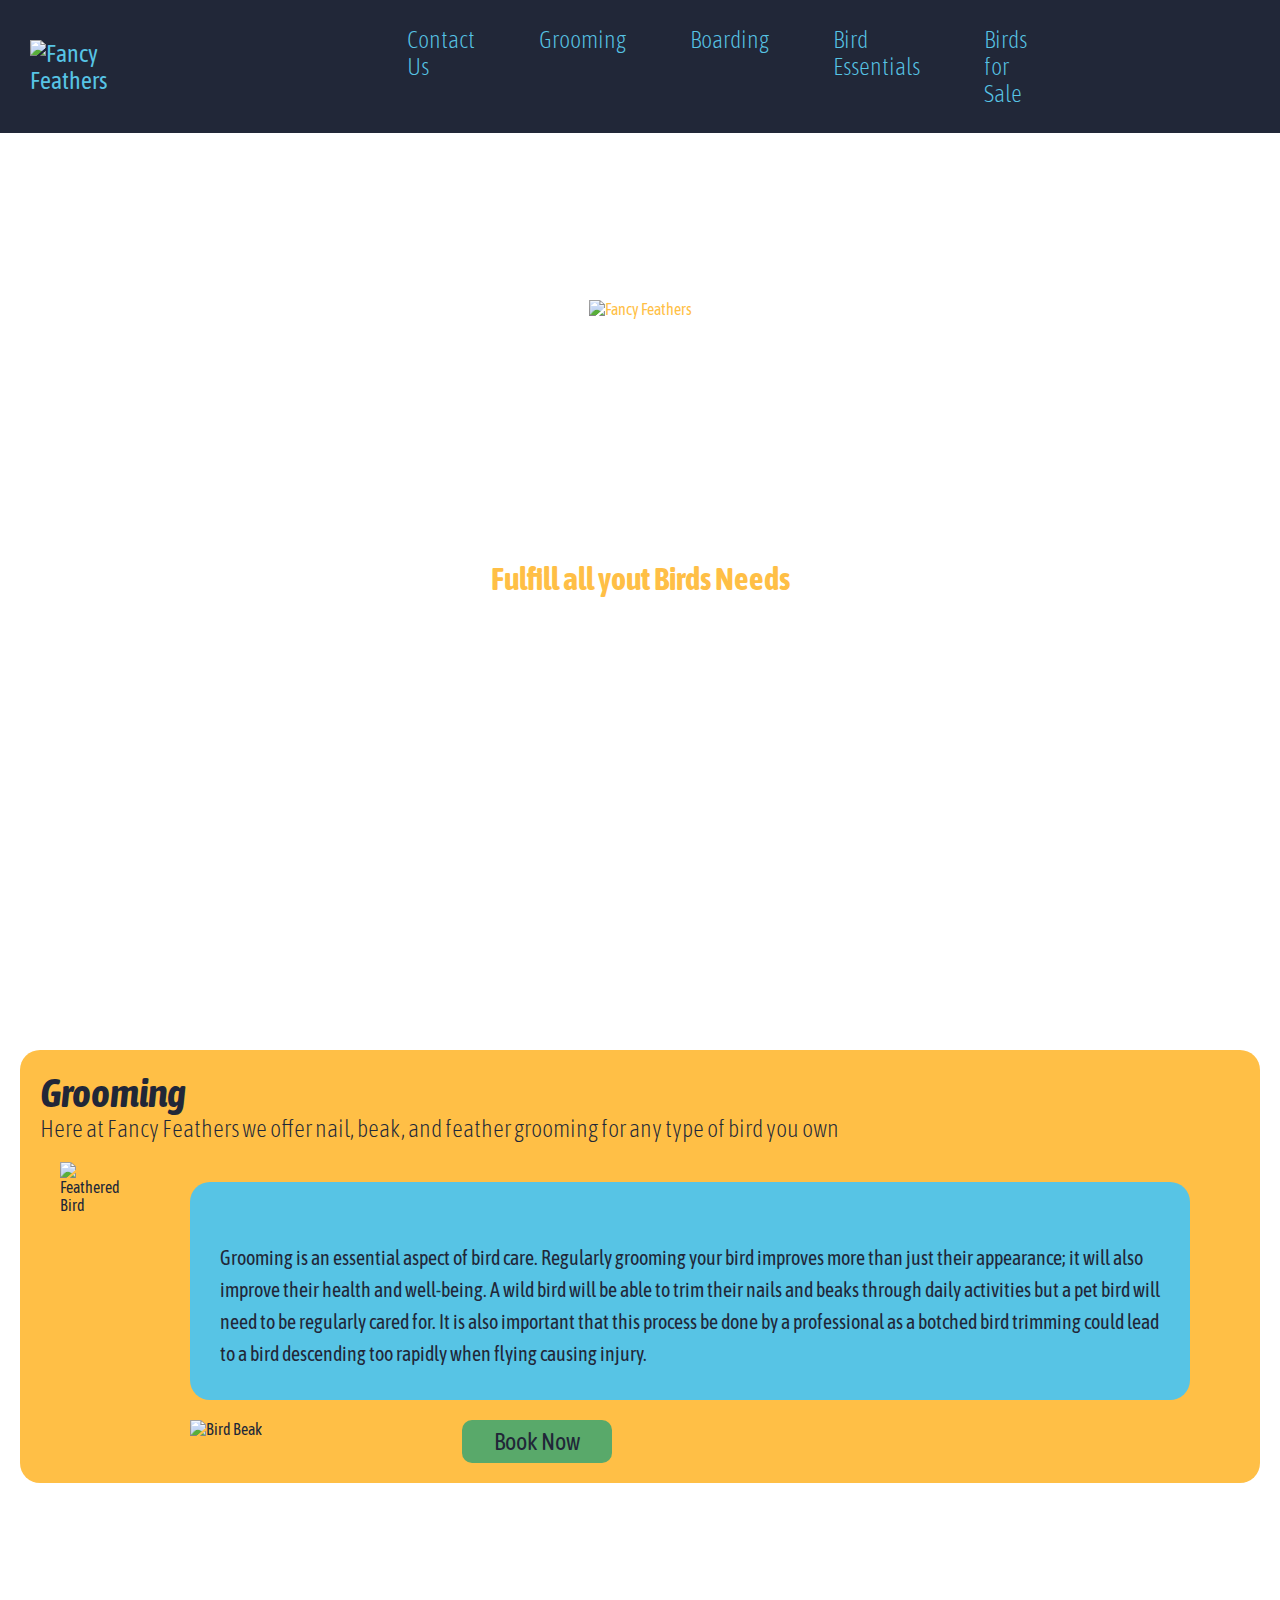
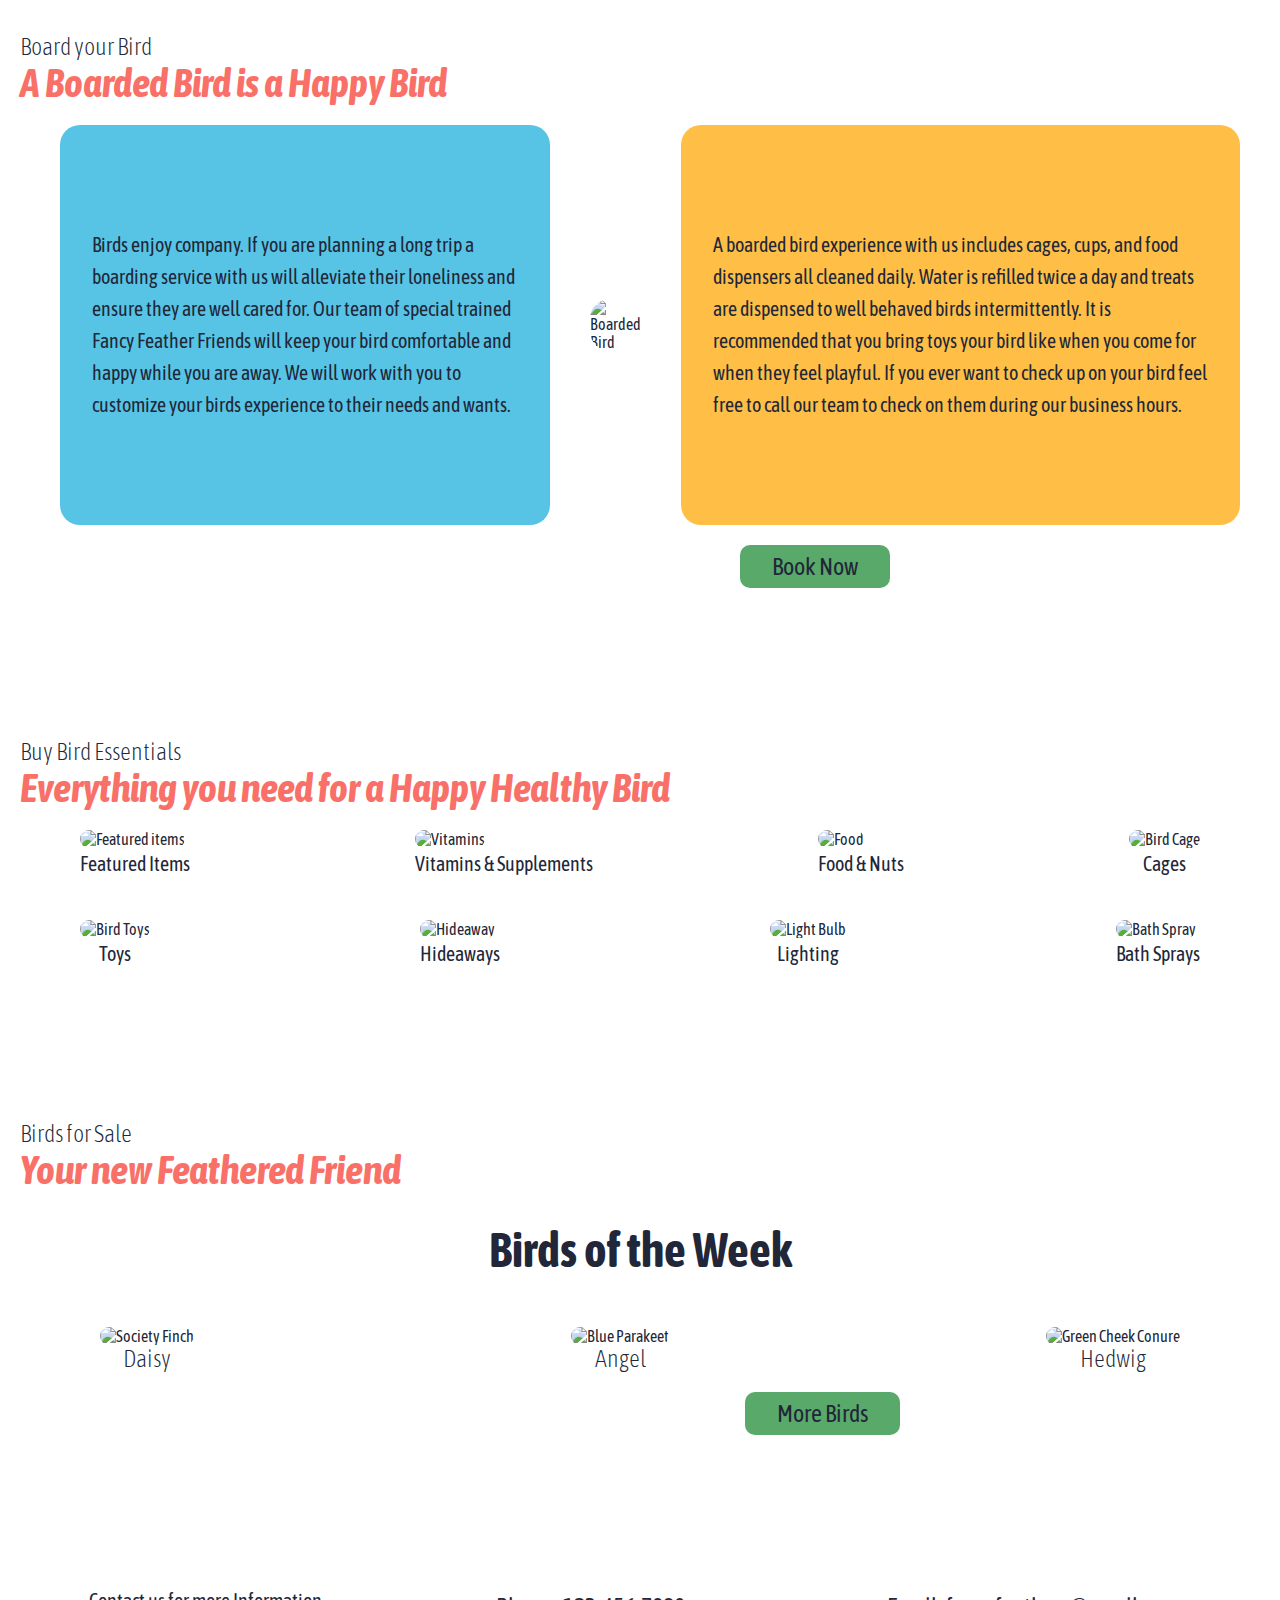
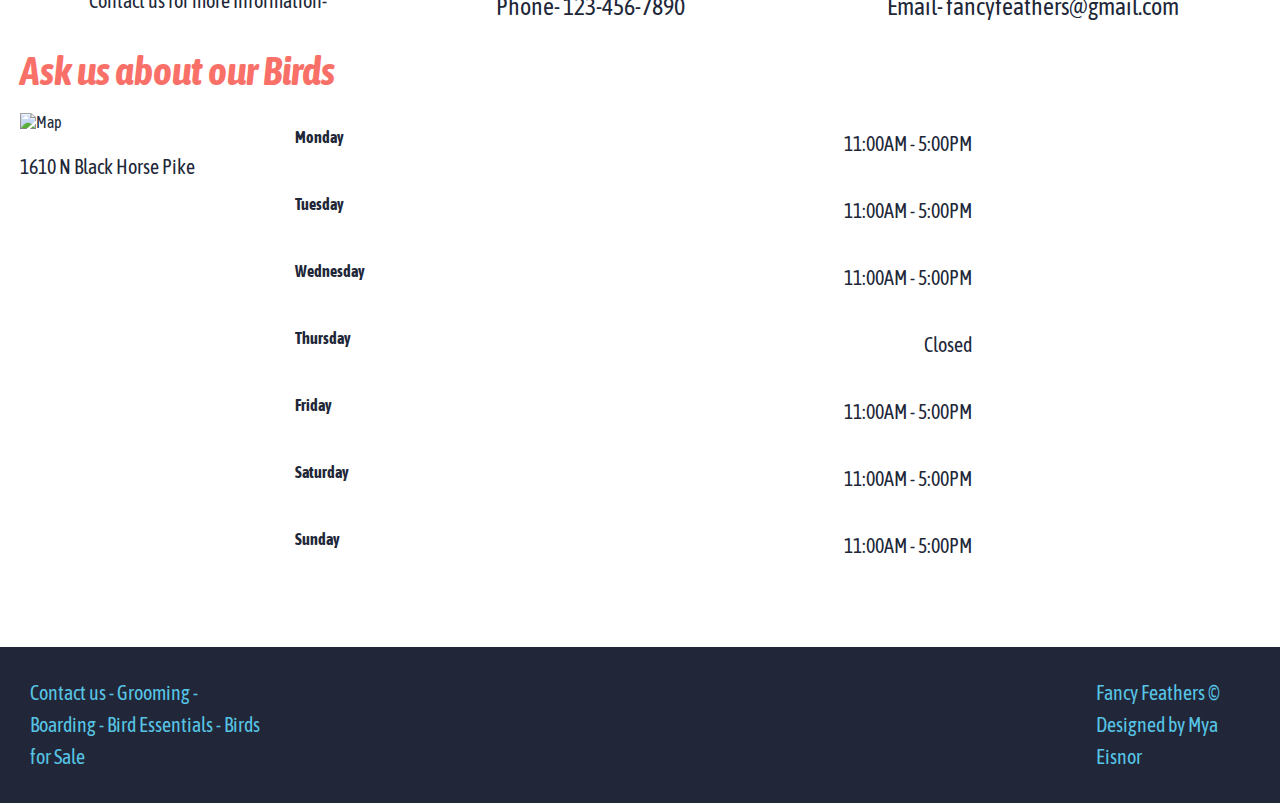
==== index.html @ 753214a5 "Uploading files" ====
<!DOCTYPE html>
<html>
    <head>
        <title>Fancy Feathers</title>
        <link rel="stylesheet" href="style.css">
        <link rel="preconnect" href="https://fonts.googleapis.com">
    <link rel="preconnect" href="https://fonts.gstatic.com" crossorigin>
    <link href="https://fonts.googleapis.com/css2?family=Asap+Condensed:ital,wght@0,200;0,300;0,400;0,500;0,600;0,700;0,800;0,900;1,200;1,300;1,400;1,500;1,600;1,700;1,800;1,900&display=swap" rel="stylesheet">
    </head>
    <body>
        <nav id="desktop">
            <a href="index.html"><img src="assets/logo.svg" alt="Fancy Feathers"></a>
                <div>
                    <ul>
                        <li><a href="contactus.html">Contact Us</a></li>
                        <li><a href="groomingservices.html">Grooming</a></li>
                        <li><a href="boarding.html">Boarding</a></li>
                        <li><a href="essentials.html">Bird Essentials</a></li>
                        <li><a href="birdsforsale.html">Birds for Sale</a></li>
                    </ul>
                </div>
        </nav>

        <!--Hero Image-->
        <div id="heroimage">
            
                <img src="assets/logo.svg" alt="Fancy Feathers">
            
            <h1>Fulfill all yout Birds Needs</h1>
        </div>

        <div class="grooming">

            <!--Grooming-->
            <div>
                <h2>Grooming</h2>
                <h3>Here at Fancy Feathers we offer nail, beak, and feather grooming for any type of bird you own </h3>
            </div>
            <div id="grooming" class="two-col">
                <div class="feathers">
                    <img src="assets/feathers.png" alt="Feathered Bird">
                </div>
                <div>
                    <div class="text">
                        <p>Grooming is an essential aspect of bird care. Regularly grooming your bird improves more than just their appearance; it will also improve their health and well-being. A wild bird will be able to trim their nails and beaks through daily activities but a pet bird will need to be regularly cared for. It is also important that this process be done by a professional as a botched bird trimming could lead to a bird descending too rapidly when flying causing injury.</p>
                    </div>
                    <div class="button">
                        <div class="beak">
                            <img src="assets/beak.png" alt="Bird Beak">
                        </div>
                        <div>
                            <a class="btn" href="groomingservices.html">Book Now</a>
                        </div>
                    </div>
                </div>
            </div>
        </div>

        <!--Board Your Bird-->
        <div class="board">
            
                <h3>Board your Bird</h3>
                <h2>A Boarded Bird is a Happy Bird</h2>
            
            <div id="boarding" class="three-col">
                <div class="company">
                    <p>Birds enjoy company. If you are planning a long trip a boarding service with us will alleviate their loneliness and ensure they are well cared for. Our team of special trained Fancy Feather Friends will keep your bird comfortable and happy while you are away. We will work with you to customize your birds experience to their needs and wants.</p>
                </div>
                <div>
                    <img src="assets/boarding6.png" alt="Boarded Bird">
                </div>
                <div class="experience">
                    <p>A boarded bird experience with us includes cages, cups, and food dispensers all cleaned daily. Water is refilled twice a day and treats are dispensed to well behaved birds intermittently. It is recommended that you bring toys your bird like when you come for when they feel playful. If you ever want to check up on your bird feel free to call our team to check on them during our business hours.</p>
                </div>
            </div>
            <div>
                <a class="btn" href="boarding.html">Book Now</a>
            </div>
        </div>

        <!--Buy Bird Essentials-->
        <div class="essentials">
            <div>
                <h3>Buy Bird Essentials</h3>
                <h2>Everything you need for a Happy Healthy Bird</h2>
            </div>
            <div id="shop" class="two-row">
                <div class="one">
                    <div>
                        <img src="assets/featured.png" alt="Featured items">
                        <p>Featured Items</p>
                    </div>
                    <div>
                        <img src="assets/vitamins.png" alt="Vitamins">
                        <p>Vitamins & Supplements</p>
                    </div>
                    <div>
                        <img src="assets/food.png" alt="Food">
                        <p>Food & Nuts</p>
                    </div>
                    <div>
                        <img src="assets/cage.png" alt="Bird Cage">
                        <p>Cages</p>
                    </div>
                </div>
                <div class="two">
                    <div>
                        <img src="assets/toys.png" alt="Bird Toys">
                        <p>Toys</p>
                    </div>
                    <div>
                        <img src="assets/hideaway.png" alt="Hideaway">
                        <p>Hideaways</p>
                    </div>
                    <div>
                        <img src="assets/light.png" alt="Light Bulb">
                        <p>Lighting</p>
                    </div>
                    <div>
                        <img src="assets/spray.png" alt="Bath Spray">
                        <p>Bath Sprays</p>
                    </div>
                </div>
            </div>
        </div>

        <!--Birds For Sale-->
        <div class="sale">
            <div>
                <h3>Birds for Sale</h3>
                <h2>Your new Feathered Friend</h2>
            </div>
            <div>
                <div>
                    <h1>Birds of the Week</h1>
                </div>
                <div id="birds" class="three-birds">
                    <div>
                        <img src="assets/daisy.png" alt="Society Finch">
                        <h3>Daisy</h3>
                    </div>
                    <div>
                        <img src="assets/angel.png" alt="Blue Parakeet">
                        <h3>Angel</h3>
                    </div>
                    <div>
                        <img src="assets/hedwig.png" alt="Green Cheek Conure">
                        <h3>Hedwig</h3>
                    </div>
                </div>
                <div>
                    <a class="btn" href="birdsforsale.html">More Birds</a>
                </div>
            </div>

        </div>

        <!--Contact Us-->
        <div class="contacts">
            <div id="contacts" class="contactus">
                <div class="info">
                    <p>Contact us for more Information-</p>
                </div>
                <div>
                    <a class="btn" href="#">Phone- 123-456-7890</a>
                </div>
                <div>
                    <a class="btn" href="#">Email- fancyfeathers@gmail.com</a>
                </div>

            </div>
            <div class="title">
                <h2>Ask us about our Birds</h2>
            </div>
            <div id="map" class="hours">
                <div class="map">
                    <img src="assets/map.png" alt="Map">
                    <p>1610 N Black Horse Pike</p>
                </div>
                <div class="days">
                    <div class="monday">
                        <h5>Monday</h5>
                        <p>11:00AM - 5:00PM</p>
                    </div>
                    <div class="tuesday">
                        <h5>Tuesday</h5>
                        <p>11:00AM - 5:00PM</p>
                    </div>
                    <div class="wednesday">
                        <h5>Wednesday</h5>
                        <p>11:00AM - 5:00PM</p>
                    </div>
                    <div class="thursday">
                        <h5>Thursday</h5>
                        <p>Closed</p>
                    </div>
                    <div class="friday">
                        <h5>Friday</h5>
                        <p>11:00AM - 5:00PM</p>
                    </div>
                    <div class="saturday">
                        <h5>Saturday</h5>
                        <p>11:00AM - 5:00PM</p>
                    </div>
                    <div class="sunday">
                        <h5>Sunday</h5>
                        <p>11:00AM - 5:00PM</p>
                    </div>
                </div>
            </div>
        </div>

        <!--Footer-->
        <div class="foot">
            <div class="contactfoot">
                <p>Contact us - Grooming - Boarding - Bird Essentials - Birds for Sale</p>
            </div>
            <div>
                <p>Fancy Feathers © Designed by Mya Eisnor</p>
            </div>
        </div>

    </body>
</html>
---- style.css ----
/* Global Style */
:root {
    font-size: 16px;
    --blue: #57C4E5;
    --yellow: #FFBF46;
    --green: #59A96A;
    --pink: #F97068;
    --textColor: #212738;
}

body {
    background-color: white;
    color: var(--textColor);
    font-family: 'Asap Condensed', sans-serif;
    margin: 0px;
}

a {
    font-size: 1.5rem;
    text-decoration: none;
    color: var(--blue);
}

h1 {
    font-size: 3rem;
    margin:auto;
}

h2 {
    font-size: 2.5rem;
    margin:auto;
    font-style: italic;
}

h3 {
    font-size: 1.5rem;
    margin:auto;
}

h5 {
    font-size: 1rem;
    margin:auto;
}

p {
    font-size: 1.25rem;
    margin: auto;
    line-height: 2rem;
}

.btn {
    background-color: var(--green);
    color: var(--textColor);
    padding: .5rem 2rem;
    border-radius: 10px;
    display: inline-block;
}

/* Nav Style*/
nav {
    width: calc(100%);
    background-color: var(--textColor);
    padding: 10px 30px;
    display: flex;
    align-items: center;
    position: fixed;
    top: 0px;
    z-index: 100;
}

nav img {
    height: 35px;
}

nav ul {
    display: flex;
    gap: 4rem;
    color: var(--blue);
    list-style-type: none;
    font-weight: lighter;
    padding: 0px 300px;
}

/* Hero Image */

#heroimage img {
    margin-top: 300px;
    height: 20vh;
}

#heroimage {
    
    height: 100vh;
    background-image: url(assets/hero\ image.png);
    background-size: cover;
    background-position: top;
    color: var(--yellow);
    display: flex;
    align-items: center;
    flex-direction: column;
}

#heroimage h1 {
    margin-top: 80px;
    font-size: 2rem;
}

/* Grooming */

.grooming{
    margin-left: 20px;
    margin-top: 150px;
    background-color: var(--yellow);
    padding: 20px;
    margin-right: 20px;
    border-radius: 20px;
    margin-bottom: 150px;
}

.grooming .feathers img{
    height: 35rem;
    margin-left: 20px;
}

.grooming .two-col {
    display: flex;
}

.grooming .text {
    background-color: var(--blue);
    padding-left: 30px;
    padding-right: 30px;
    padding-top: 60px;
    padding-bottom: 30px;
    margin-left: 70px;
    margin-right: 50px;
    margin-top: 20px;
    margin-bottom: 20px;
    border-radius: 20px;
}

.grooming .beak img {
    height: 16.75rem;
    margin-left: 70px;
}

.grooming .button {
    display: flex;
}

.grooming .button .btn {
    margin-left: 200px;
}

.grooming div h3 {
    margin-bottom: 20px;
    font-weight: lighter;
}

/* Boarding */
.board {
    margin-left: 20px;
    margin-bottom: 150px;
}

.board h3 {
    font-weight: lighter;
}

.board h2 {
    margin-bottom: 20px;
    color: var(--pink);
}

.board .three-col {
    display: flex;
    align-items: center;
}

.board img {
    height: 30rem;
    border-radius: 20px;
}

.board .three-col .company {
    background-color: var(--blue);
    height: 25rem;
    margin-left: 40px;
    margin-right: 40px;
    display: flex;
    align-items: center;
    border-radius: 20px;
}

.board .three-col .company p {
    margin: 2rem;
}

.board .three-col .experience {
    background-color: var(--yellow);
    height: 25rem;
    margin-left: 40px;
    margin-right: 40px;
    display: flex;
    align-items: center;
    border-radius: 20px;
}

.board .three-col .experience p {
    margin: 2rem;
}

.board .btn {
  margin-left: 720px;
  margin-top: 20px;
}

/* Essentials */

.essentials {
    margin-left: 20px;
    margin-right: 20px;
    margin-bottom: 150px;
}

.essentials h3 {
    font-weight: lighter;
}

.essentials h2 {
    color: var(--pink);
    margin-bottom: 20px;
}

.essentials img {
    height: 15rem;
    border-radius: 20px;
}

.essentials .two-row .one {
    display: flex;
    justify-content: space-between;
    margin-left: 60px;
    margin-right: 60px;
    margin-bottom: 40px;
}

.essentials .two-row .two {
    display: flex;
    justify-content: space-between;
    margin-left: 60px;
    margin-right: 60px;
}

.essentials .two-row .one div p {
    text-align: center;
}

.essentials .two-row .two div p {
    text-align: center;
}

/* Birds For Sale */

.sale {
    margin-bottom: 150px;
    margin-left: 20px;
    margin-right: 20px;
}

.sale h3 {
    font-weight: lighter;
}

.sale h2 {
    color: var(--pink);
    margin-bottom: 30px;
}

.sale h1 {
    text-align: center;
    margin-bottom: 50px;
}

.sale .three-birds {
    display: flex;
    justify-content: space-between;
    margin-left: 80px;
    margin-right: 80px;
}

.sale .three-birds img {
    height: 20rem;
    border-radius: 20px;
}

.sale .three-birds div h3 {
    text-align: center;
}

.sale .btn {
    margin-left: 725px;
}

.sale .three-birds div {
    margin-bottom: 20px;
}

/* Contact Us */

.contactus .btn {
    background-color: white;
}

.contactus {
    display: flex;
    justify-content: space-around;
    margin-bottom: 20px;
}

.contactus .info {
    font-size: 1.5rem;
}

.contacts .title {
    color: var(--pink);
    margin-bottom: 20px;
}

.contacts {
    margin-left: 20px;
    margin-bottom: 50px;
}

.contacts .hours {
    display: flex;
}

.contacts .hours .map {
    margin-right: 100px;
    display: inline;
}

.contacts .hours .map img {
    height: 450px;
    width: 825px;
}

.contacts .hours .days div {
    display: flex;
    margin: 0px;
    margin-bottom: 35px;
    margin-top: 15px;
}

.contacts .hours .days {
    display: inline;
}

.contacts .hours .map p {
    text-align: center;
    margin-top: 20px;
    margin-bottom: 20px;
}

.contacts .hours .days .monday h5 {
    margin: 0px;
    padding-right: 500px;
}

.contacts .hours .days .tuesday h5 {
    margin: 0px;
}

.contacts .hours .days .wednesday h5 {
    margin: 0px;
}

.contacts .hours .days .thursday h5 {
    margin: 0px;
}

.contacts .hours .days .friday h5 {
    margin: 0px;
}

.contacts .hours .days .saturday h5 {
    margin: 0px;
}

.contacts .hours .days .sunday h5 {
    margin: 0px;
}

.contacts .hours .days .monday p {
    margin: 0px;
}

.contacts .hours .days .tuesday p {
    margin: 0px;
}

.contacts .hours .days .wednesday p {
    margin: 0px;
}

.contacts .hours .days .thursday p {
    margin: 0px;
}

.contacts .hours .days .friday p {
    margin: 0px;
}

.contacts .hours .days .saturday p {
    margin: 0px;
}

.contacts .hours .days .sunday p {
    margin: 0px;
}

.contacts .hours .days div  {
    justify-content: space-between;
}

/* footer */
.foot {
background-color: var(--textColor);
color: var(--blue);
display: flex;
}

.foot div {
    justify-content: space-between;
    margin: 30px;
}

.foot .contactfoot {
    margin-right: 800px;
}
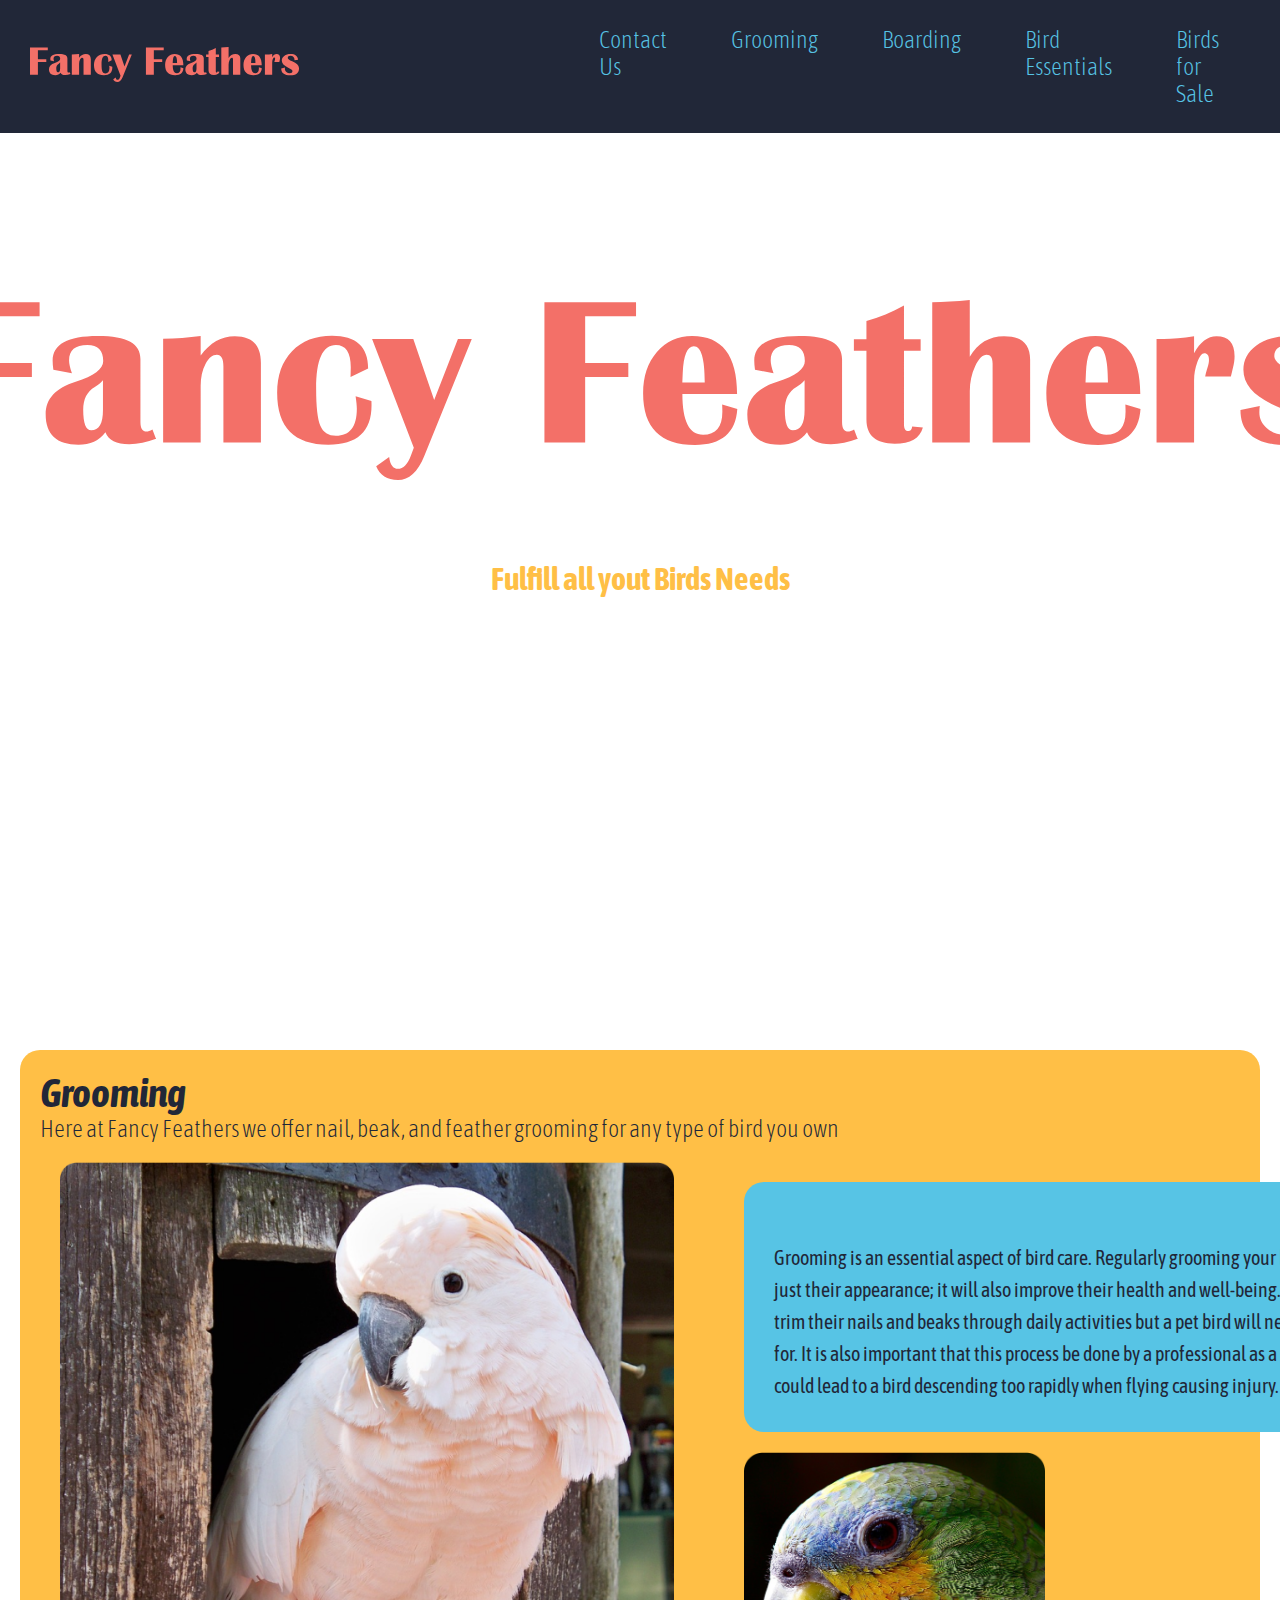
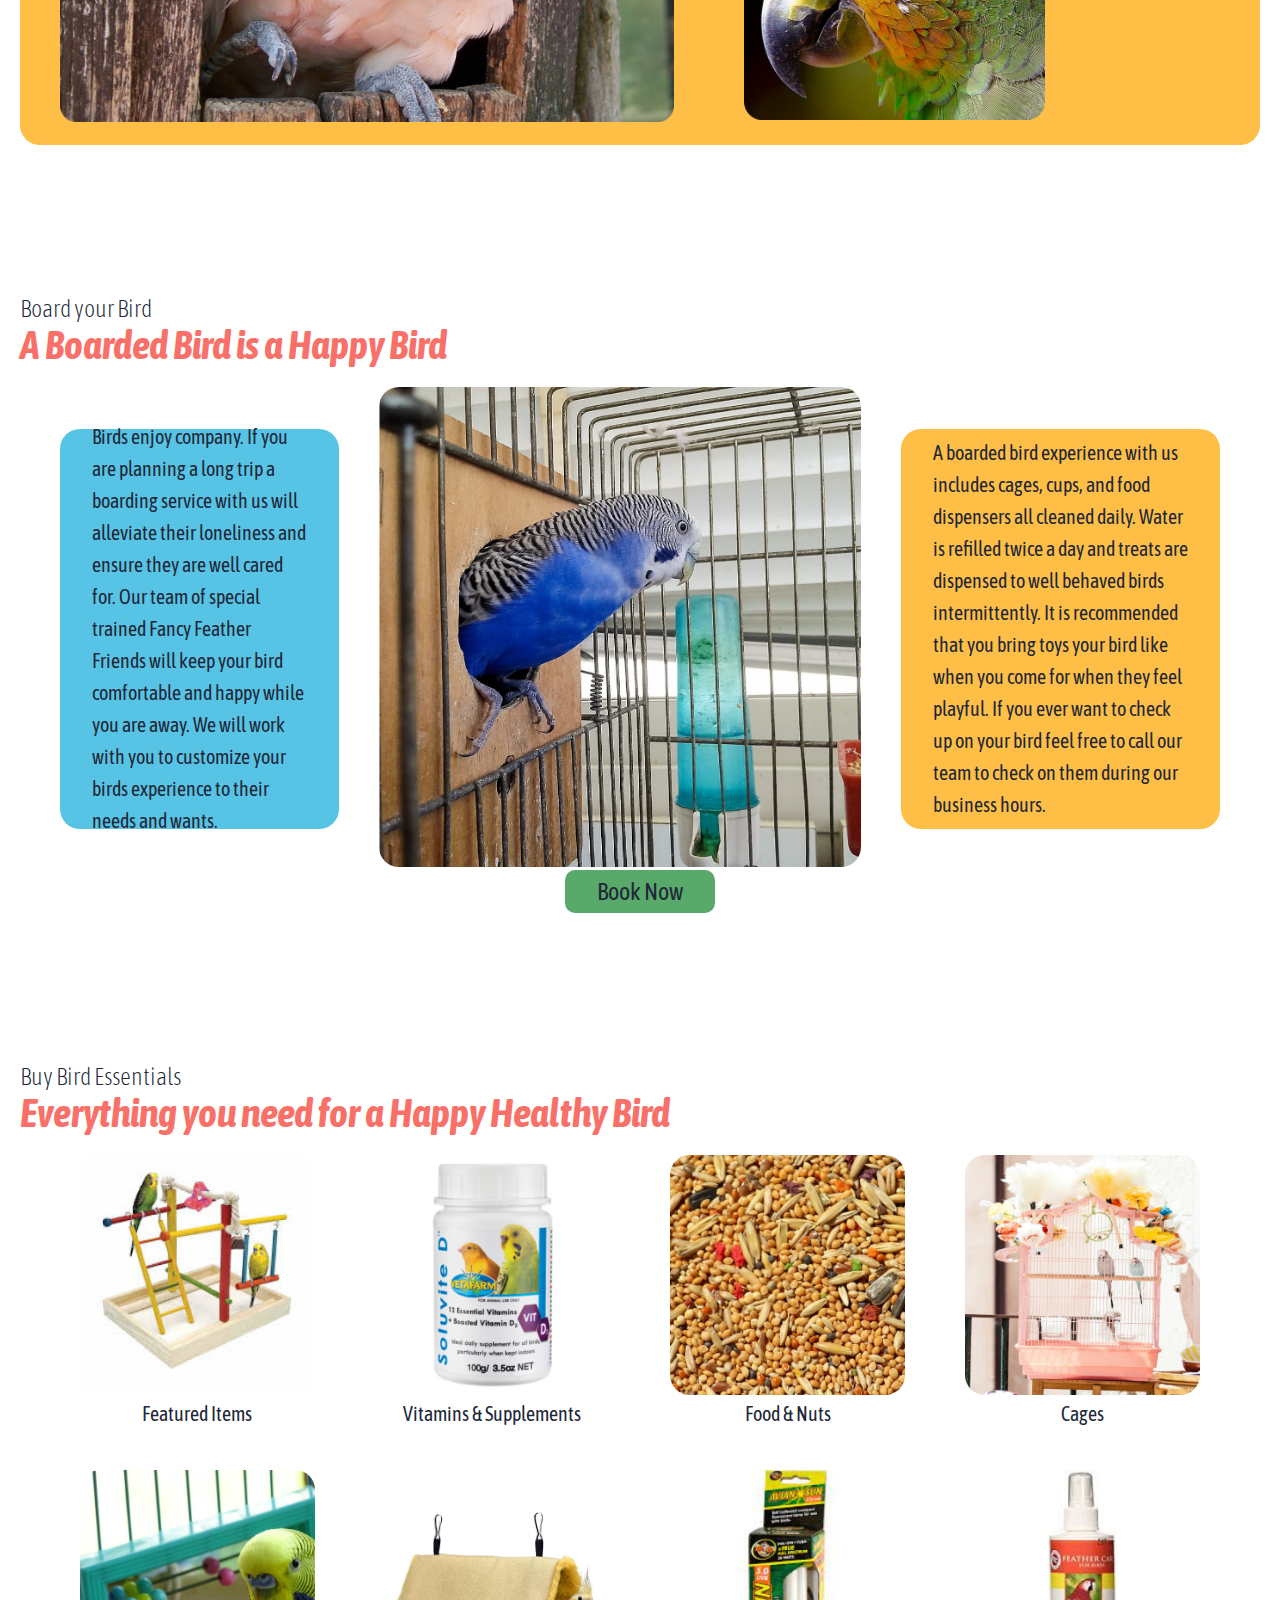
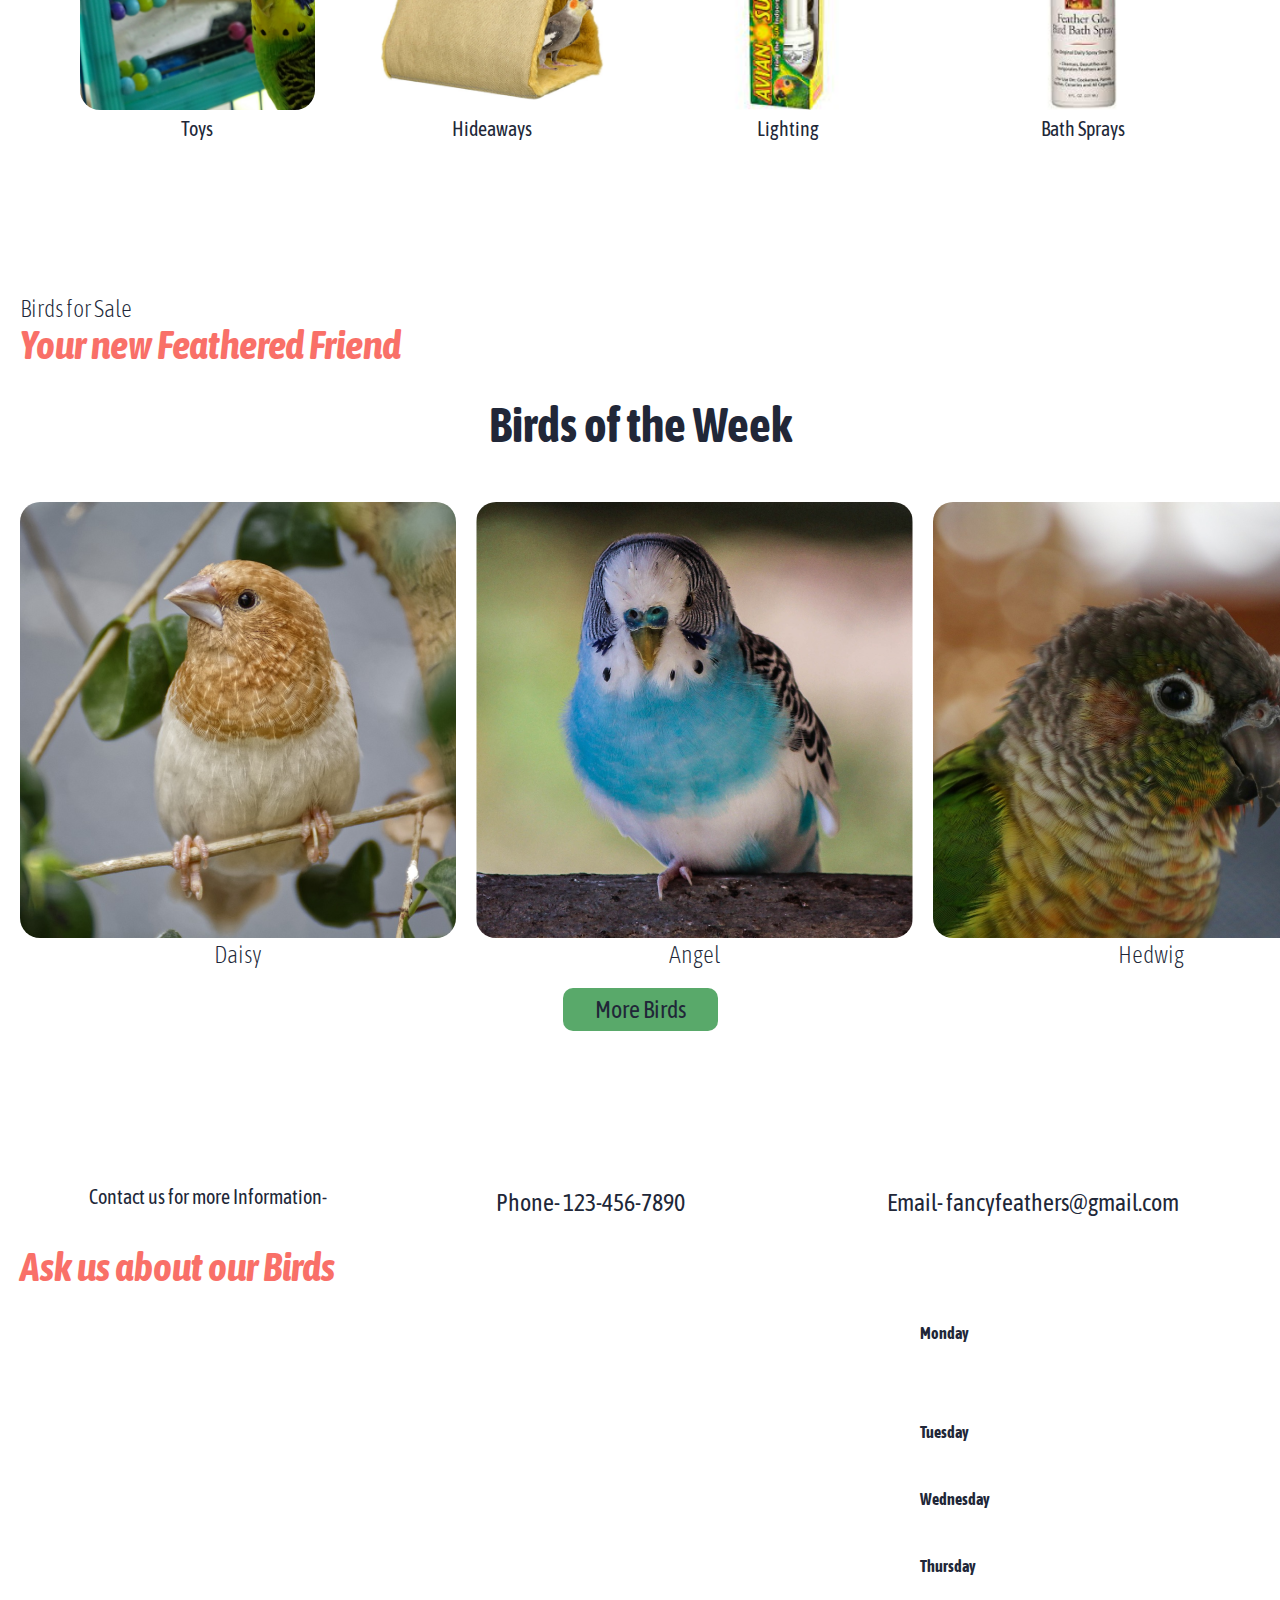
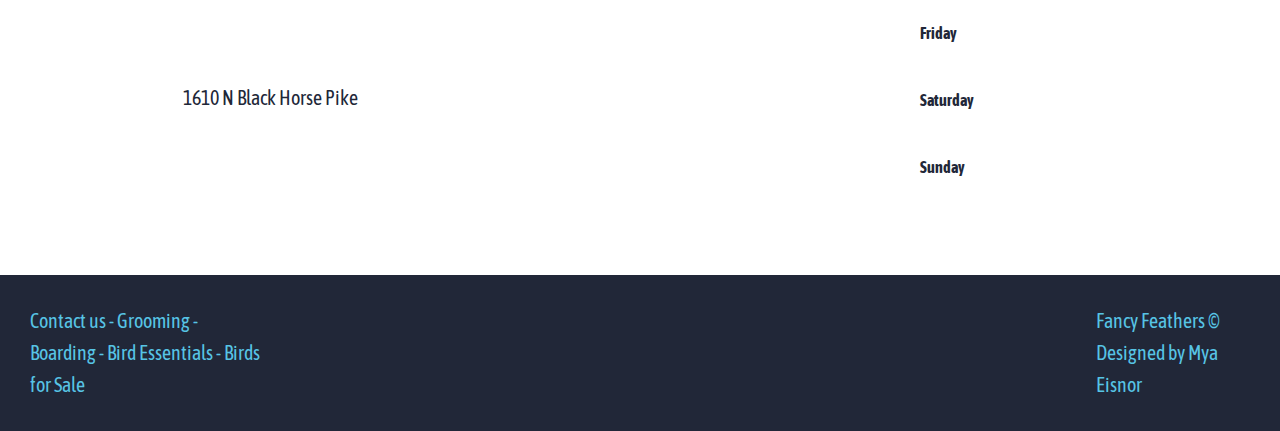
==== commit 88d5cc97: "First 4 pages" ====
--- a/index.html
+++ b/index.html
@@ -174,7 +174,7 @@
             </div>
             <div id="map" class="hours">
                 <div class="map">
-                    <img src="assets/map.png" alt="Map">
+                    <iframe src="https://www.google.com/maps/embed?pb=!1m18!1m12!1m3!1d6128.022763877114!2d-75.07028838836604!3d39.82916249107237!2m3!1f0!2f0!3f0!3m2!1i1024!2i768!4f13.1!3m3!1m2!1s0x89c6ce03da062451%3A0x411af34909a1e382!2s1610%20N%20Black%20Horse%20Pike%2C%20Blackwood%2C%20NJ%2008012!5e0!3m2!1sen!2sus!4v1713821464092!5m2!1sen!2sus" width="500" height="350" style="border:0;" allowfullscreen="" loading="lazy" referrerpolicy="no-referrer-when-downgrade"></iframe>
                     <p>1610 N Black Horse Pike</p>
                 </div>
                 <div class="days">
--- a/style.css
+++ b/style.css
@@ -149,7 +149,7 @@
 }
 
 .grooming .button .btn {
-    margin-left: 200px;
+    margin-left: 400px;
 }
 
 .grooming div h3 {
@@ -161,6 +161,7 @@
 .board {
     margin-left: 20px;
     margin-bottom: 150px;
+    margin-right: 20px;
 }
 
 .board h3 {
@@ -211,8 +212,9 @@
 }
 
 .board .btn {
-  margin-left: 720px;
-  margin-top: 20px;
+    display: block;
+    margin: auto;
+    width: max-content;
 }
 
 /* Essentials */
@@ -285,12 +287,10 @@
 .sale .three-birds {
     display: flex;
     justify-content: space-between;
-    margin-left: 80px;
-    margin-right: 80px;
+    gap: 20px;
 }
 
 .sale .three-birds img {
-    height: 20rem;
     border-radius: 20px;
 }
 
@@ -299,7 +299,9 @@
 }
 
 .sale .btn {
-    margin-left: 725px;
+    display: block;
+    margin: auto;
+    width: max-content;
 }
 
 .sale .three-birds div {
@@ -337,7 +339,7 @@
 }
 
 .contacts .hours .map {
-    margin-right: 100px;
+    margin-right: 400px;
     display: inline;
 }
 
@@ -439,3 +441,183 @@
 .foot .contactfoot {
     margin-right: 800px;
 }
+
+/*Mobile Responsive*/
+
+@media screen and (max-width: 980px) {
+    nav#mobileMenu {
+        padding: 10px 15px;
+        display: flex;
+        width: calc(100% - 30px);
+    }
+
+    h1 {
+        font-size: 3rem ;
+    }
+
+    h2 {
+        font-size: 3rem;
+    }
+
+    a {
+        font-size: 1.5rem;
+    }
+
+    nav ul {
+        gap: 2rem;
+        padding-left: 45px;
+        padding-right: 0px;
+    }
+
+    nav ul a {
+        font-size: 1.25rem;
+    }
+
+    #heroimage {
+        background-position:initial;
+        height: 97vh;
+        margin-top: 70px;
+    }
+
+    #heroimage img {
+        max-width: 850px;
+    }
+
+    .grooming {
+        margin-top: 200px;
+        margin-bottom: 200px;
+    }
+
+    .grooming .two-col .text {
+        margin-top: 0px;
+    }
+
+    .grooming .two-col .feathers img {
+        max-width: 350px;
+        max-height: 350px;
+        margin-top: 150px;
+    }
+
+    .grooming .two-col .button .beak img{
+        max-width: 140px;
+        max-height: 140px;
+        margin-right: 100px;
+    }
+
+    .grooming .two-col .text p{
+        font-size: .75rem;
+    }
+
+    .grooming .two-col .text {
+        margin-left: 30px;
+        margin-right: 15px;
+    }
+
+    .grooming .two-col .button .beak img {
+        display: none;
+    }
+
+    .grooming .two-col .button div .btn {
+        margin-left: 185px;
+    }
+
+    .board {
+        margin-bottom: 200px;
+    }
+
+    .board div img {
+        width: 300px;
+        height: 300px;
+    }
+
+    .board .three-col p {
+        font-size: 1.5rem;
+    }
+
+    .board .three-col .company {
+        height: 50rem;
+        width: 25rem;
+        margin-left: 30px;
+        margin-right: 30px;
+    }
+
+    .board .three-col .experience {
+        height: 50rem;
+        width: 25rem;
+        margin-left: 30px;
+        margin-right: 30px;
+    }
+
+    .essentials {
+        margin-bottom: 200px;
+    }
+
+    .essentials img {
+        height: 100%;
+    }
+
+    .essentials .two-row .one {
+        flex-wrap: wrap;
+        justify-content: center;
+        gap: 75px;
+        margin-bottom: 75px;
+    }
+
+    .essentials .two-row p {
+        font-size: 2.5rem;
+    }
+
+    .essentials .two-row .two {
+        flex-wrap: wrap;
+        justify-content: center;
+        gap: 75px;
+    }
+
+    .sale {
+        margin-bottom: 200px;
+    }
+
+    .sale .three-birds {
+        margin-left: 0px;
+        flex-wrap: wrap;
+        justify-content: center;
+    }
+
+    .contacts .contactus div p {
+        font-size: .75rem;
+    }
+
+    .contacts .contactus div .btn {
+        font-size: 1.25rem;
+    }
+
+    .contacts .hours .map {
+        margin-right: 60px;
+    }
+
+    .contacts .hours .map img {
+        max-width: 500px;
+        max-height: 275px;
+        margin-top: 100px;
+    }
+
+    .contacts .hours .map p {
+        font-size: .75rem;
+    }
+
+    .contacts .hours .days .monday h5 {
+        margin: 0px;
+        padding-right: 175px;
+    }
+
+    .foot {
+        justify-content: space-between;
+    }
+
+    .foot .contactfoot {
+        margin-right: 0px;
+    }
+
+
+}
+
